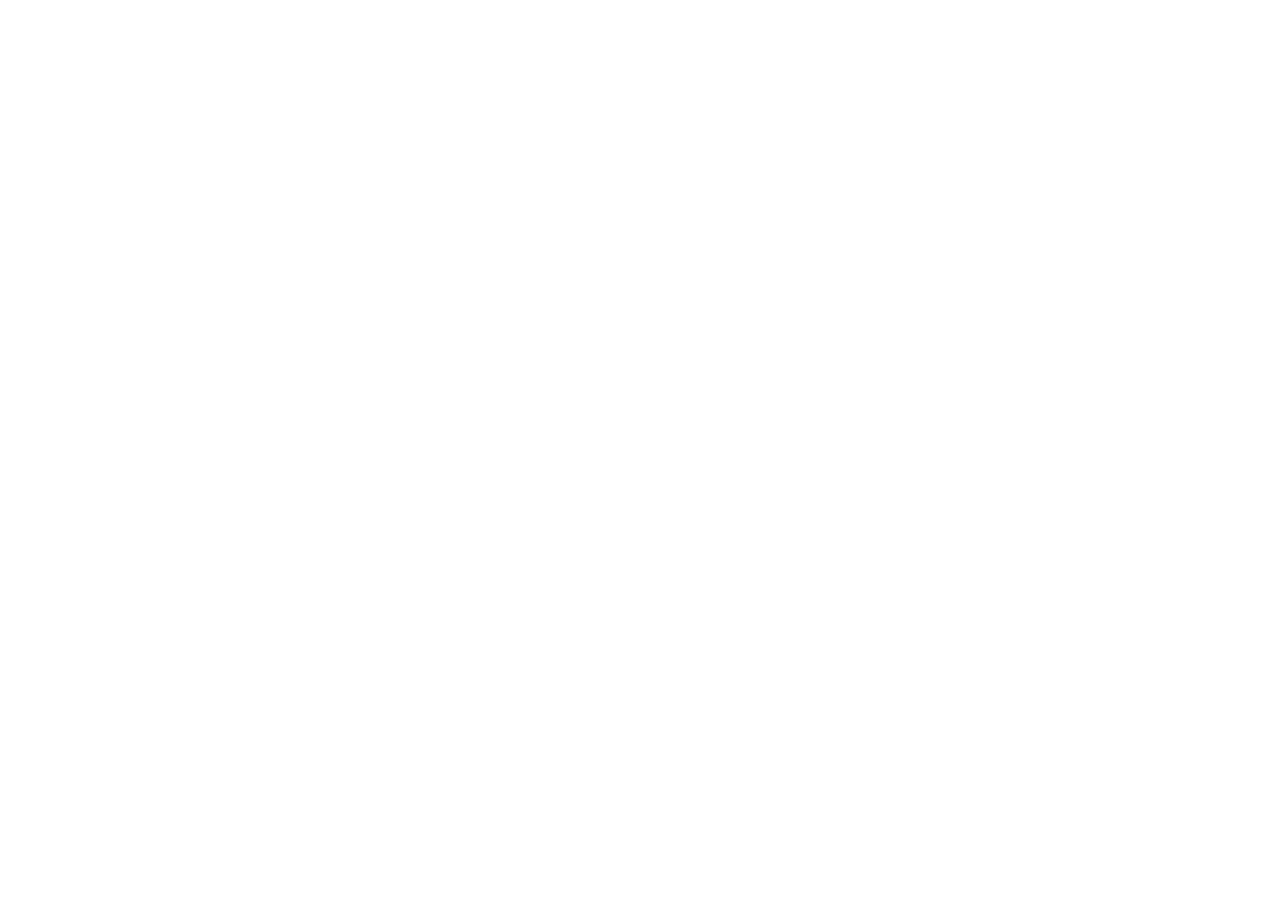
==== questionnaire.html @ 62a406c2 "progress" ====
<DOCTYPE html>
<html lang="en-GB">
<head>
    <meta charset="UTF-8"><!universal font meta is data describing data?>
    <meta name="viewport" content="width=device-width,
    initial-scale=1.0"><!zoom level>
    <title>Questions</title><!title in the main tab>
    <link rel="stylesheet" href="style.css"><!link to style sheet>
    <link rel="stylesheet" href="questionnaire.css">
  </head><!closes head>
  <body><!The body tag defines the document's body. The body element contains all the contents of an HTML document, such as headings, paragraphs, images, hyperlinks, tables, lists, etc. Note: There can only be one body element in an HTML document>
      <div class="container">
        <div id="questionnaire" class="justify-centre flex-column"
      </div>
  </body>
  </html>
---- style.css ----
@import url('https://fonts.googleapis.com/css2?family=Open+Sans:wght@600&display=swap');

*{
  box-sizing: border-box;
  margin: 10;
  padding: 10;
  font-size: 36px;
  font-family: 'Open Sans', sans-serif;
}

h1{
  font-size: 2rem;<!rem font size of the root element indexdothtml>
  color: w#fff;
  margin-bottom:2rem;
}

h2{
  font-size: 1.8rem
  margin-bottom: 1.4rem
}

.container {
  width: 100vw; <!% of view ports width>
  height:100vh  <!% of view ports height>
  display: flex; <!flexbox container defined in line 11 of index file>
  justify-content: center;
  align-items: center;
  max-width: 80rem
  margin: 0 auto;
  padding: 2 rem
}

.flex-column {
  display: flex;
  flex-direction: column;
}

  .flex-centre {
    justify-content: center;
    align-content: center;
  }
  .justify centre {
    justify-content: center;
  }

  .text-centre {
    text-align: center;
  }

  .hidden {
    display: none;
  }

.btn{
  font-size: 1.6rem;
  padding: 2rem 0;
  width: 30rem;
  text-align: center;
  margin-bottom: 1rem;
  color: rgb(255, 0, 0);
  background: linear-gradient(90 deg), rgb(67, 90, 55) 0%, rgb(255,
  255, 0) 100%);
  border-radius: 4px;
}

.btn:hover {
  cursor:pointer;
  box-shadow: 0 0.4rem 1.4rem 0 rgb(8, 114, 244, 0.6);
  transition: transform 150ms;
  transform: scale(1.03);
}

.btn[disabled]:hover {
  cursor: not-allowed;
  box-shadow: none;
  transform: none;
}


#highscore-btn {
  background: linear-gradient(90 deg), rgb(67, 90, 55) 0%, rgb(255,
  255, 0) 100%);
}

#highscore-btn:hover {
  box-shadow: 0 0.4rem 1.4rem 0 rgba(255, 255, 0, 0.5);
}

.fa-crown {
  font-size: 2rem;
  margin-left: 1rem
}
}
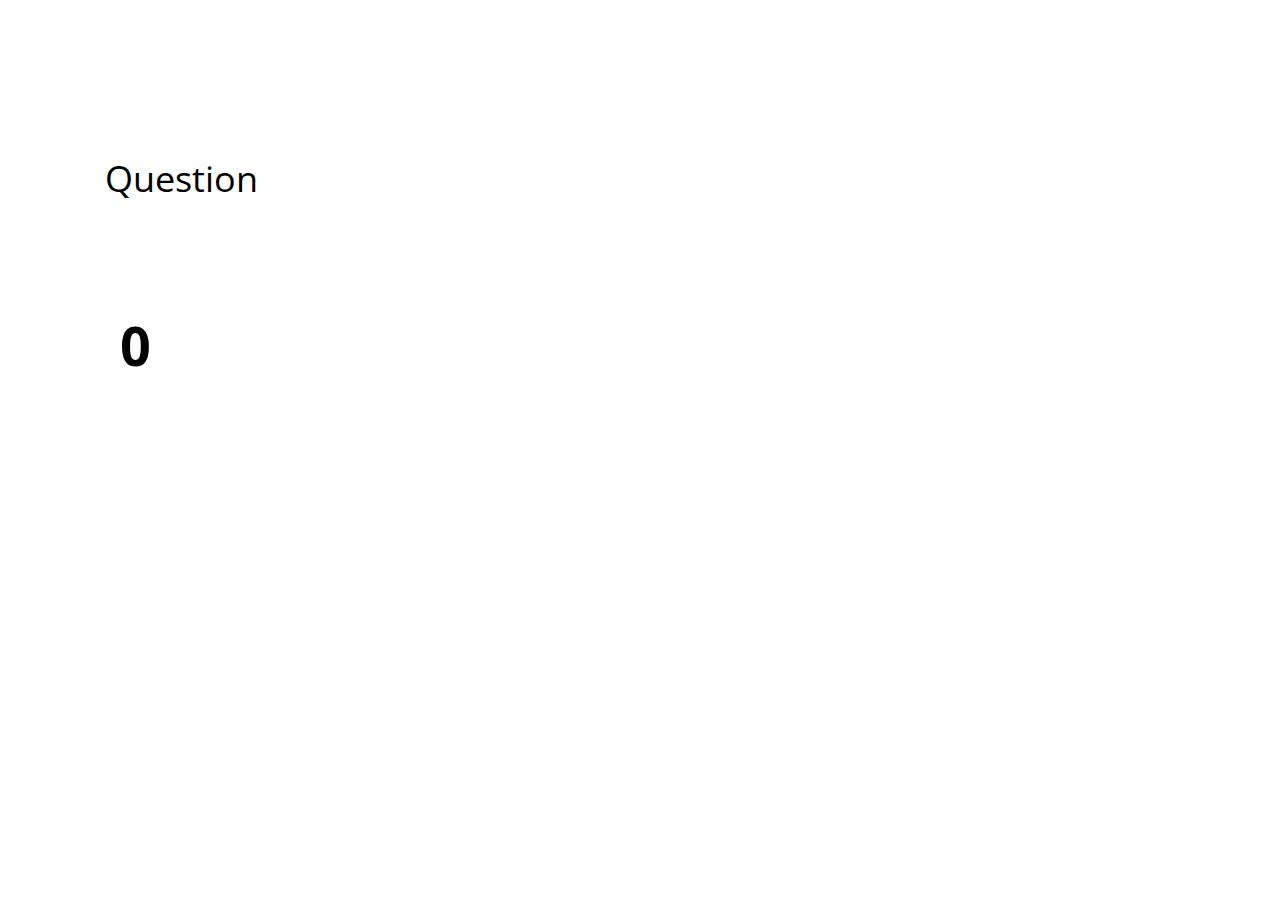
==== commit ad4b45d9: "mmm" ====
--- a/questionnaire.html
+++ b/questionnaire.html
@@ -6,11 +6,30 @@
     initial-scale=1.0"><!zoom level>
     <title>Questions</title><!title in the main tab>
     <link rel="stylesheet" href="style.css"><!link to style sheet>
-    <link rel="stylesheet" href="questionnaire.css">
+    <!link rel="stylesheet" href="questionnaire.css">
   </head><!closes head>
   <body><!The body tag defines the document's body. The body element contains all the contents of an HTML document, such as headings, paragraphs, images, hyperlinks, tables, lists, etc. Note: There can only be one body element in an HTML document>
       <div class="container">
-        <div id="questionnaire" class="justify-centre flex-column"
+        <div id="questionnaire" class="justify-centre flex-column">
+          <div id="hud">
+            <div class="hud-item">
+              <p id="progressText" class="hud-prefix">
+                  Question
+              </p>
+              <div id="progressBar">
+                <div id="progressBarFull"></div>
+              </div>
+              <div class="hud-item">
+                <p class="hud-prefix"
+                  Score
+                </p>
+                <h1 class="hud-main-text" id="score">
+                  0
+                </h1>
+              </div>
+          </div>
+        </div>
       </div>
+    </div>
   </body>
   </html>
--- a/style.css
+++ b/style.css
@@ -3,20 +3,20 @@
 *{
   box-sizing: border-box;
   margin: 10;
-  padding: 10;
+  padding: 5;
   font-size: 36px;
   font-family: 'Open Sans', sans-serif;
 }
 
 h1{
-  font-size: 2rem;<!rem font size of the root element indexdothtml>
+  font-size: 1.5rem;<!rem font size of the root element indexdothtml>
   color: w#fff;
   margin-bottom:2rem;
 }
 
 h2{
-  font-size: 1.8rem
-  margin-bottom: 1.4rem
+  font-size: 1rem
+  margin-bottom: 1rem
 }
 
 .container {
@@ -27,7 +27,7 @@
   align-items: center;
   max-width: 80rem
   margin: 0 auto;
-  padding: 2 rem
+  padding: 1 rem
 }
 
 .flex-column {
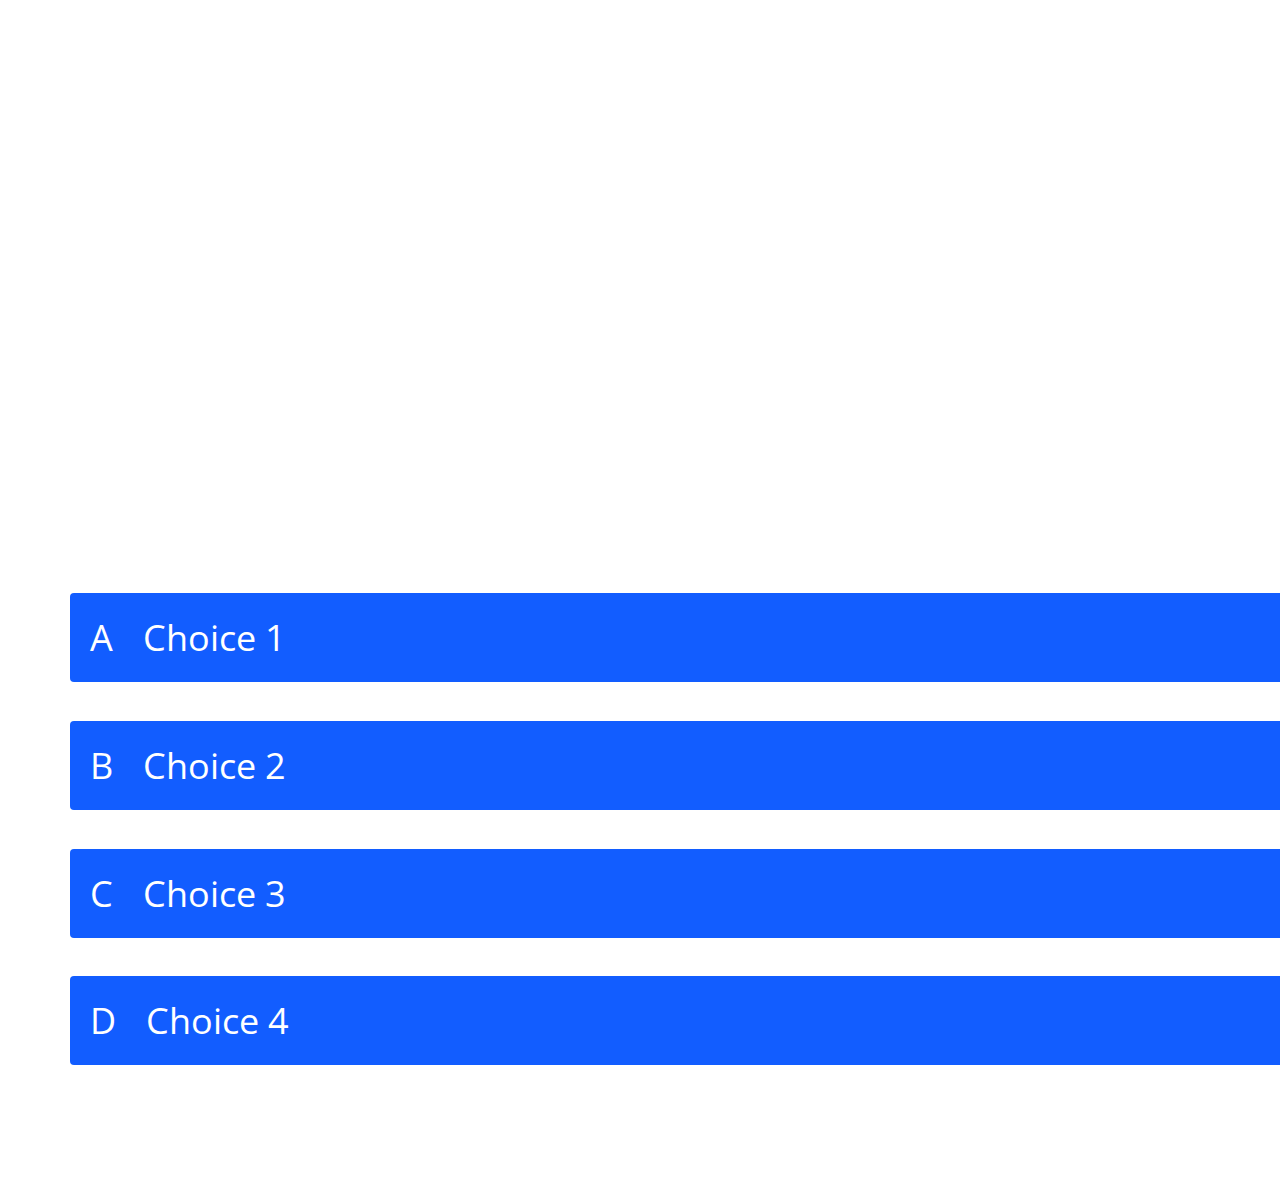
==== commit 660f1f12: "progress" ====
--- a/questionnaire.html
+++ b/questionnaire.html
@@ -2,11 +2,10 @@
 <html lang="en-GB">
 <head>
     <meta charset="UTF-8"><!universal font meta is data describing data?>
-    <meta name="viewport" content="width=device-width,
-    initial-scale=1.0"><!zoom level>
-    <title>Questions</title><!title in the main tab>
+    <meta name="viewport" content="width=device-width, initial-scale=1. 0">
+    <title>Questions</title> <!title in the main tab>
     <link rel="stylesheet" href="style.css"><!link to style sheet>
-    <!link rel="stylesheet" href="questionnaire.css">
+    <link rel="stylesheet" href="questionnaire.css">
   </head><!closes head>
   <body><!The body tag defines the document's body. The body element contains all the contents of an HTML document, such as headings, paragraphs, images, hyperlinks, tables, lists, etc. Note: There can only be one body element in an HTML document>
       <div class="container">
@@ -19,7 +18,8 @@
               <div id="progressBar">
                 <div id="progressBarFull"></div>
               </div>
-              <div class="hud-item">
+            </div>
+            <div class="hud-item">
                 <p class="hud-prefix"
                   Score
                 </p>
@@ -28,8 +28,25 @@
                 </h1>
               </div>
           </div>
+          <div id="question">questionhere</div>
+          <div class="choice-container">
+            <p class="choice prefix">A</p>
+                <p class="choice-text" data-number="1">Choice 1</p>
+          </div>
+          <div class="choice-container">
+            <p class="choice prefix">B</p>
+                <p class="choice-text" data-number="2">Choice 2</p>
+          </div>
+          <div class="choice-container">
+            <p class="choice prefix">C</p>
+                <p class="choice-text" data-number="3">Choice 3</p>
+          </div>
+          <div class="choice-container">
+            <p class="choice prefix">D</p>
+                <p class="choice-text" data-number="4">Choice 4</p>
+          </div>
         </div>
       </div>
-    </div>
+     <script src="questionnaire.js"></script>
   </body>
   </html>
--- a/questionnaire.css
+++ b/questionnaire.css
@@ -0,0 +1,25 @@
+body {
+  color: #fff;
+}
+
+.choice-container {
+  display: flex;
+  margin-bottom: 0.8rem;
+  width; 100%;
+  border-radius: 4px;
+  background: rgb(18, 93, 255);
+  font-size: 3rem;
+  min-width: 80rem;
+}
+
+.choice-container:hover {
+    cursor: pointer;
+    box-shadow: 0 0.4rem 1.4rem 0 rgba(6, 103, 247, 0, 5);
+    transform: scale(1.02);
+    transform: transform 100ms;
+}
+
+.choice-prefix {
+padding: 2rem 2.5rem;
+
+}
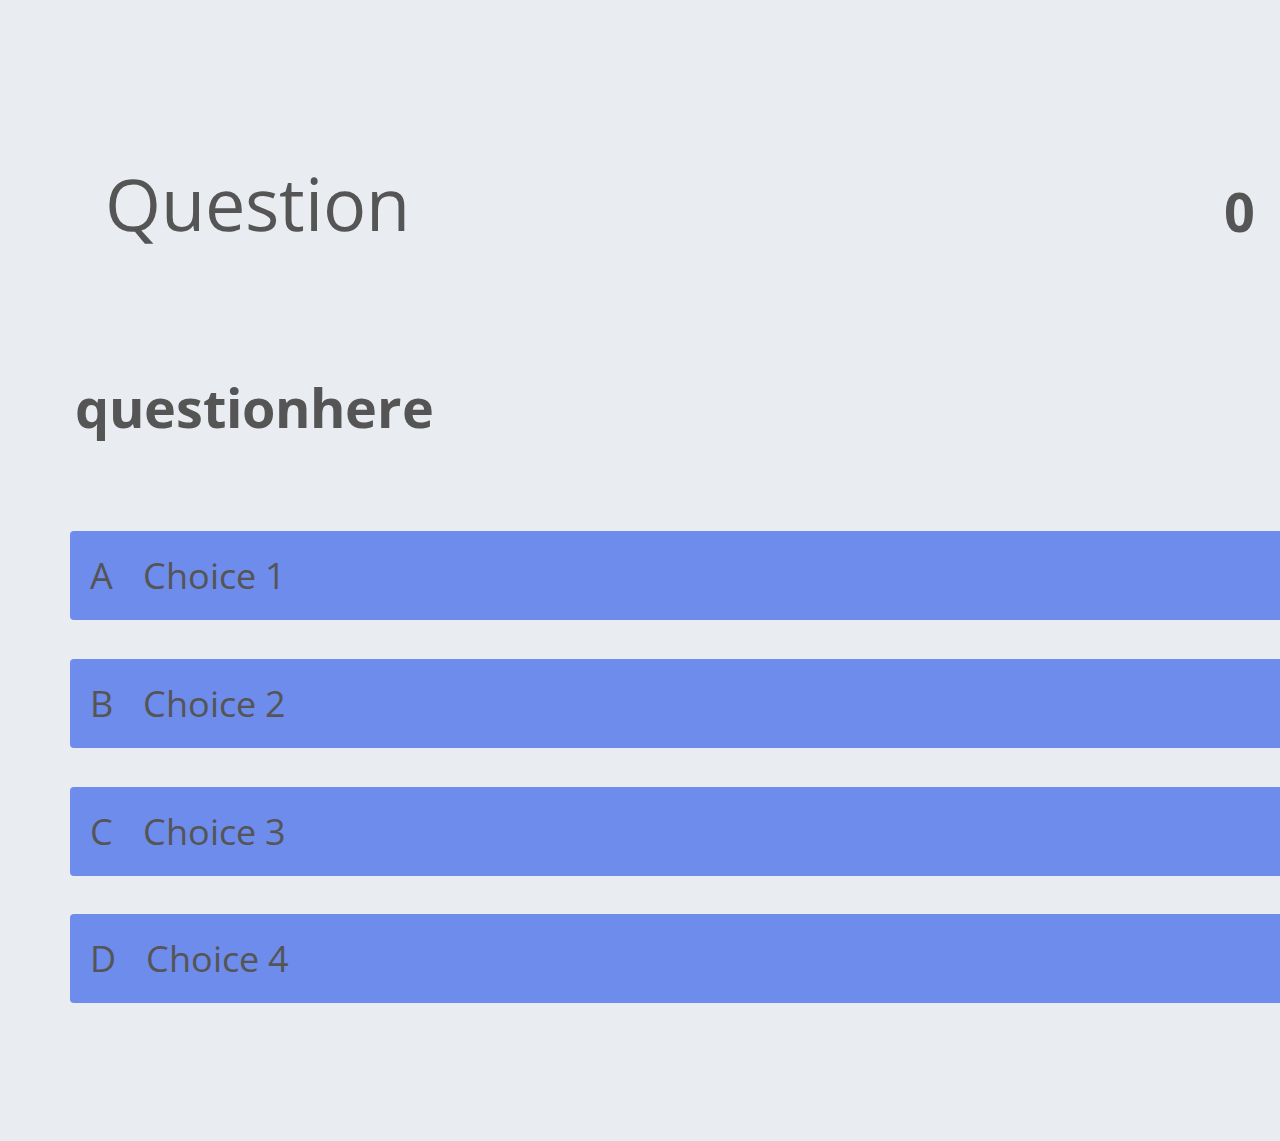
==== commit 80e32e7a: "progress?" ====
--- a/questionnaire.html
+++ b/questionnaire.html
@@ -1,19 +1,19 @@
 <DOCTYPE html>
 <html lang="en-GB">
 <head>
-    <meta charset="UTF-8"><!universal font meta is data describing data?>
+    <meta charset="UTF-8">
     <meta name="viewport" content="width=device-width, initial-scale=1. 0">
-    <title>Questions</title> <!title in the main tab>
-    <link rel="stylesheet" href="style.css"><!link to style sheet>
+    <title>Questions</title>
+    <link rel="stylesheet" href="style.css">
     <link rel="stylesheet" href="questionnaire.css">
-  </head><!closes head>
-  <body><!The body tag defines the document's body. The body element contains all the contents of an HTML document, such as headings, paragraphs, images, hyperlinks, tables, lists, etc. Note: There can only be one body element in an HTML document>
+  </head>
+  <body>
       <div class="container">
         <div id="questionnaire" class="justify-centre flex-column">
           <div id="hud">
             <div class="hud-item">
               <p id="progressText" class="hud-prefix">
-                  Question
+              Question
               </p>
               <div id="progressBar">
                 <div id="progressBarFull"></div>
@@ -28,7 +28,7 @@
                 </h1>
               </div>
           </div>
-          <div id="question">questionhere</div>
+          <h1 id="question">questionhere</h1>
           <div class="choice-container">
             <p class="choice prefix">A</p>
                 <p class="choice-text" data-number="1">Choice 1</p>
--- a/style.css
+++ b/style.css
@@ -1,4 +1,8 @@
 @import url('https://fonts.googleapis.com/css2?family=Open+Sans:wght@600&display=swap');
+:root {
+  background-color: #e9edf2
+}
+
 
 *{
   box-sizing: border-box;
@@ -10,7 +14,7 @@
 
 h1{
   font-size: 1.5rem;<!rem font size of the root element indexdothtml>
-  color: w#fff;
+  color: w#e9edf2;
   margin-bottom:2rem;
 }
 
@@ -25,7 +29,7 @@
   display: flex; <!flexbox container defined in line 11 of index file>
   justify-content: center;
   align-items: center;
-  max-width: 80rem
+  max-width: 8rem
   margin: 0 auto;
   padding: 1 rem
 }
@@ -52,20 +56,19 @@
   }
 
 .btn{
-  font-size: 1.6rem;
-  padding: 2rem 0;
-  width: 30rem;
+  font-size: 1.5rem;
+  padding: 1rem 0;
+  width: 10rem;
   text-align: center;
-  margin-bottom: 1rem;
-  color: rgb(255, 0, 0);
-  background: linear-gradient(90 deg), rgb(67, 90, 55) 0%, rgb(255,
-  255, 0) 100%);
+  margin-bottom: 0.5rem;
+  color: #0BD1F0;
+  background: linear-gradient(90 deg), #0BD1F0 0%, #0BD1F0 100%);
   border-radius: 4px;
 }
 
 .btn:hover {
   cursor:pointer;
-  box-shadow: 0 0.4rem 1.4rem 0 rgb(8, 114, 244, 0.6);
+  box-shadow: 0 0.4rem 1.4rem 0 #6E8CEC;
   transition: transform 150ms;
   transform: scale(1.03);
 }
@@ -78,12 +81,12 @@
 
 
 #highscore-btn {
-  background: linear-gradient(90 deg), rgb(67, 90, 55) 0%, rgb(255,
-  255, 0) 100%);
+  background: linear-gradient(90 deg), rgb(67, 90, 55) 100%, #6E8CEC
+ 100%);
 }
 
 #highscore-btn:hover {
-  box-shadow: 0 0.4rem 1.4rem 0 rgba(255, 255, 0, 0.5);
+  box-shadow: 0 0.04rem 1.4rem 0 #6E8CEC;
 }
 
 .fa-crown {
--- a/questionnaire.css
+++ b/questionnaire.css
@@ -1,14 +1,14 @@
 body {
-  color: #fff;
+  color: #555;
 }
 
 .choice-container {
   display: flex;
   margin-bottom: 0.8rem;
-  width; 100%;
+  width: 100%;
   border-radius: 4px;
-  background: rgb(18, 93, 255);
-  font-size: 3rem;
+  background: #6E8CEC;
+  font-size: 2rem;
   min-width: 80rem;
 }
 
@@ -21,5 +21,48 @@
 
 .choice-prefix {
 padding: 2rem 2.5rem;
+color: blue;
+}
 
+.choice-text {
+  padding: 2rem
+  width: 100%
 }
+
+.correct {
+    background: linear-gradient(32deg, green) 0%, rgb(41, 232, 111) 100%);
+}
+
+.incorrect {
+    background: linear-gradient(32deg, rgb(230, 29, 29, 1) 0%, rgb(224, 11, 11, 1) 100%);
+          }
+
+/*Heads up display*/
+#hud {
+  display: flex;
+  justify-content: space-between;
+}
+
+.hud-prefix {
+  text-align: centre;
+  font-size: 2rem;
+}
+
+.hud-main-text {
+  text-align: center;
+}
+
+/*#ProgressBar {
+    width: 20rem;
+    height: 30rem;
+    border: 0.2rem solid rgb(11,223,36);
+    margin-top 2rem;
+    border-radius: 50px;
+    overflow: hidden;
+}
+*/
+@media screen and (max-width: 768px) {
+    .choice-container {
+      min-width: 4rem;
+    }
+}
